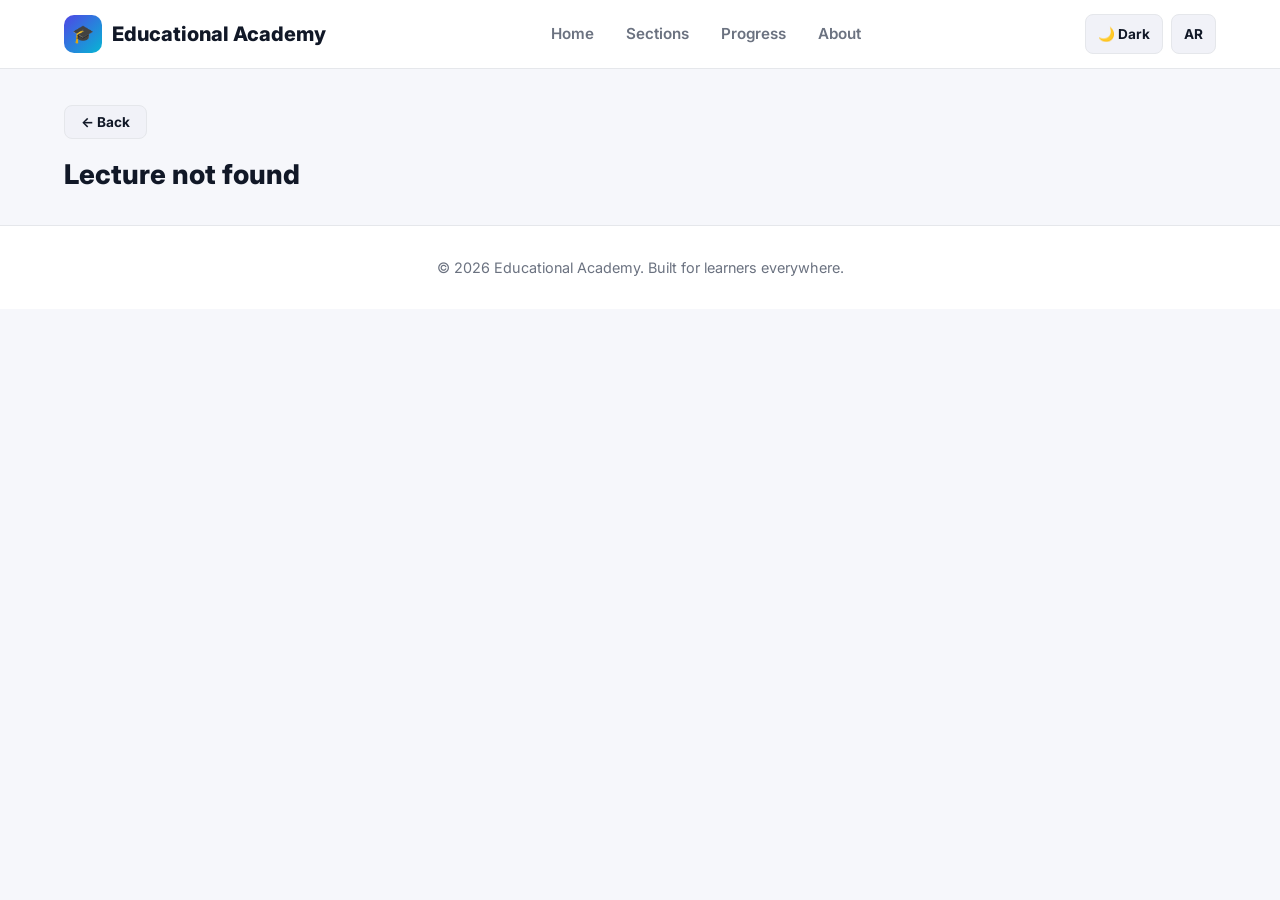
==== lecture.html @ f6b3e9aa "Add files via upload" ====
<!DOCTYPE html>
<html lang="en" dir="ltr">
<head>
<meta charset="UTF-8">
<meta name="viewport" content="width=device-width, initial-scale=1.0">
<title>Lecture — Educational Academy</title>
<link rel="stylesheet" href="style.css">
<script src="app.js"></script>
<script src="data.js"></script>
<script src="quiz.js"></script>
<script src="progress.js"></script>
</head>
<body data-page="lecture">

<header class="site-header">
    <nav class="navbar">
        <a href="index.html" class="brand"><span class="brand-icon">🎓</span> Educational Academy</a>
        <button class="nav-toggle" id="navToggle">☰</button>
        <ul class="nav-links" id="navLinks">
            <li><a href="index.html" data-page="home">Home</a></li>
            <li><a href="sections.html" data-page="sections">Sections</a></li>
            <li><a href="progress.html" data-page="progress">Progress</a></li>
            <li><a href="about.html" data-page="about">About</a></li>
        </ul>
        <div class="nav-actions">
            <button class="icon-btn" id="themeToggle">🌙 Dark</button>
            <button class="icon-btn" id="langToggle">AR</button>
        </div>
    </nav>
</header>

<div class="breadcrumbs" id="breadcrumbArea"></div>

<div class="lecture-header">
    <button class="btn btn-secondary btn-sm" onclick="history.back()">← Back</button>
    <h1 id="lectureTitle" style="margin-top:14px;">Loading…</h1>
    <p id="lectureSubtitle" class="meta" style="color:var(--text-muted);"></p>
</div>

<div class="tabs">
    <button class="tab-btn active" data-tab="tabContent">📘 Content</button>
    <button class="tab-btn" data-tab="tabPoints">⭐ Important Points</button>
    <button class="tab-btn" data-tab="tabVocab">📖 Vocabulary</button>
    <button class="tab-btn" data-tab="tabQuiz">🧠 Quiz</button>
    <button class="tab-btn" data-tab="tabPdf">📄 PDF</button>
    <button class="tab-btn" data-tab="tabTranslate">🌐 Translation</button>
</div>

<div id="tabContent" class="tab-panel active">
    <div class="content-box" id="lectureContent">Loading…</div>
</div>

<div id="tabPoints" class="tab-panel">
    <div id="lecturePoints"></div>
</div>

<div id="tabVocab" class="tab-panel">
    <div class="search-wrap" style="max-width:320px; margin-bottom:16px;">
        <input type="text" id="vocabSearch" class="search-input" placeholder="Search vocabulary…">
    </div>
    <table class="vocab-table">
        <thead><tr><th>English Word</th><th>Arabic Translation</th></tr></thead>
        <tbody id="vocabTableBody"></tbody>
    </table>
</div>

<div id="tabQuiz" class="tab-panel">
    <div class="quiz-box" id="quizContainer"></div>
</div>

<div id="tabPdf" class="tab-panel">
    <div id="lecturePdfBox"></div>
</div>

<div id="tabTranslate" class="tab-panel">
    <div id="lectureTranslateBox"></div>
</div>

<footer class="site-footer">
    <p>&copy; 2026 Educational Academy. Built for learners everywhere.</p>
</footer>

<script src="js/data.js"></script>
<script src="js/progress.js"></script>
<script src="js/quiz.js"></script>
<script src="js/app.js"></script>
</body>
</html>
---- style.css ----
/* ==========================================================================
   Educational Academy — style.css
   Design system: CSS variables, light/dark theme, RTL (Arabic) support
   ========================================================================== */

@import url('https://fonts.googleapis.com/css2?family=Inter:wght@400;500;600;700;800&family=Cairo:wght@400;500;600;700;800&display=swap');

:root {
    /* Brand */
    --primary: #4f46e5;
    --primary-dark: #4338ca;
    --primary-light: #eef2ff;
    --accent: #06b6d4;
    --success: #16a34a;
    --success-light: #dcfce7;
    --danger: #dc2626;
    --danger-light: #fee2e2;
    --warning: #d97706;
    --warning-light: #fef3c7;

    /* Surfaces */
    --bg: #f6f7fb;
    --surface: #ffffff;
    --surface-alt: #f1f2f8;
    --border: #e5e7eb;

    /* Text */
    --text: #111827;
    --text-muted: #6b7280;
    --text-inverse: #ffffff;

    /* Shape */
    --radius-sm: 8px;
    --radius: 14px;
    --radius-lg: 20px;
    --shadow-sm: 0 1px 3px rgba(17, 24, 39, 0.08);
    --shadow: 0 4px 14px rgba(17, 24, 39, 0.08);
    --shadow-lg: 0 12px 30px rgba(17, 24, 39, 0.14);

    --font-en: 'Inter', system-ui, sans-serif;
    --font-ar: 'Cairo', system-ui, sans-serif;
    --gradient: linear-gradient(135deg, #4f46e5 0%, #06b6d4 100%);
}

[data-theme="dark"] {
    --bg: #0f1117;
    --surface: #171a23;
    --surface-alt: #1e2230;
    --border: #2a2f3f;
    --text: #f3f4f6;
    --text-muted: #9ca3af;
    --primary-light: #1e2547;
    --success-light: #0f2b1c;
    --danger-light: #3a1414;
    --warning-light: #3a2a0d;
    --shadow-sm: 0 1px 3px rgba(0, 0, 0, 0.4);
    --shadow: 0 4px 14px rgba(0, 0, 0, 0.4);
    --shadow-lg: 0 12px 30px rgba(0, 0, 0, 0.5);
}

* { box-sizing: border-box; margin: 0; padding: 0; }

html { scroll-behavior: smooth; }

body {
    font-family: var(--font-en);
    background: var(--bg);
    color: var(--text);
    line-height: 1.6;
    transition: background 0.3s ease, color 0.3s ease;
    min-height: 100vh;
}

html[dir="rtl"] body { font-family: var(--font-ar); }

img { max-width: 100%; display: block; }
a { color: inherit; text-decoration: none; }
ul { list-style: none; }
button, input { font-family: inherit; }

.container {
    max-width: 1200px;
    margin: 0 auto;
    padding: 0 24px;
}

/* ---------------------------------------------------------------------- */
/* Header / Navbar */
/* ---------------------------------------------------------------------- */
.site-header {
    position: sticky;
    top: 0;
    z-index: 100;
    background: var(--surface);
    border-bottom: 1px solid var(--border);
    backdrop-filter: blur(8px);
}

.navbar {
    display: flex;
    align-items: center;
    justify-content: space-between;
    padding: 14px 24px;
    max-width: 1200px;
    margin: 0 auto;
    gap: 16px;
}

.brand {
    display: flex;
    align-items: center;
    gap: 10px;
    font-weight: 800;
    font-size: 1.25rem;
}

.brand .brand-icon {
    width: 38px;
    height: 38px;
    border-radius: 10px;
    background: var(--gradient);
    display: flex;
    align-items: center;
    justify-content: center;
    color: #fff;
    font-size: 1.1rem;
}

.nav-links {
    display: flex;
    gap: 4px;
    align-items: center;
    flex-wrap: wrap;
}

.nav-links a {
    padding: 8px 14px;
    border-radius: var(--radius-sm);
    font-weight: 600;
    font-size: 0.95rem;
    color: var(--text-muted);
    transition: 0.2s;
}

.nav-links a:hover,
.nav-links a.active {
    background: var(--primary-light);
    color: var(--primary);
}

.nav-actions {
    display: flex;
    gap: 8px;
    align-items: center;
}

.icon-btn {
    display: flex;
    align-items: center;
    justify-content: center;
    gap: 6px;
    width: auto;
    min-width: 40px;
    height: 40px;
    padding: 0 12px;
    border-radius: var(--radius-sm);
    border: 1px solid var(--border);
    background: var(--surface-alt);
    color: var(--text);
    cursor: pointer;
    font-weight: 700;
    font-size: 0.85rem;
    transition: 0.2s;
}

.icon-btn:hover { background: var(--primary-light); color: var(--primary); border-color: var(--primary); }

.nav-toggle {
    display: none;
    background: none;
    border: none;
    font-size: 1.5rem;
    cursor: pointer;
    color: var(--text);
}

/* ---------------------------------------------------------------------- */
/* Buttons */
/* ---------------------------------------------------------------------- */
.btn {
    display: inline-flex;
    align-items: center;
    justify-content: center;
    gap: 8px;
    padding: 12px 24px;
    border-radius: var(--radius-sm);
    font-weight: 700;
    font-size: 0.95rem;
    cursor: pointer;
    border: none;
    transition: transform 0.15s ease, box-shadow 0.15s ease, background 0.2s;
}
.btn:active { transform: scale(0.97); }

.btn-primary { background: var(--gradient); color: #fff; box-shadow: var(--shadow-sm); }
.btn-primary:hover { box-shadow: var(--shadow); transform: translateY(-1px); }

.btn-outline { background: transparent; color: var(--primary); border: 2px solid var(--primary); }
.btn-outline:hover { background: var(--primary-light); }

.btn-secondary { background: var(--surface-alt); color: var(--text); border: 1px solid var(--border); }
.btn-secondary:hover { background: var(--border); }

.btn-success { background: var(--success); color: #fff; }
.btn-block { width: 100%; }
.btn-sm { padding: 8px 16px; font-size: 0.85rem; }
.btn:disabled { opacity: 0.5; cursor: not-allowed; }

/* ---------------------------------------------------------------------- */
/* Hero */
/* ---------------------------------------------------------------------- */
.hero {
    position: relative;
    overflow: hidden;
    padding: 90px 24px 80px;
    text-align: center;
    background: var(--gradient);
    color: #fff;
}

.hero::before,
.hero::after {
    content: "";
    position: absolute;
    border-radius: 50%;
    background: rgba(255, 255, 255, 0.12);
}
.hero::before { width: 320px; height: 320px; top: -120px; left: -80px; animation: float 8s ease-in-out infinite; }
.hero::after { width: 220px; height: 220px; bottom: -100px; right: -60px; animation: float 10s ease-in-out infinite reverse; }

@keyframes float {
    0%, 100% { transform: translateY(0); }
    50% { transform: translateY(24px); }
}

.hero-content { position: relative; z-index: 1; max-width: 720px; margin: 0 auto; }

.hero h1 {
    font-size: clamp(2rem, 5vw, 3rem);
    font-weight: 800;
    margin-bottom: 16px;
    animation: fadeUp 0.7s ease both;
}

.hero p {
    font-size: 1.1rem;
    opacity: 0.92;
    margin-bottom: 32px;
    animation: fadeUp 0.7s ease 0.1s both;
}

.hero-actions {
    display: flex;
    gap: 14px;
    justify-content: center;
    flex-wrap: wrap;
    animation: fadeUp 0.7s ease 0.2s both;
}

.hero .btn-outline { color: #fff; border-color: rgba(255,255,255,0.7); }
.hero .btn-outline:hover { background: rgba(255,255,255,0.15); }

@keyframes fadeUp {
    from { opacity: 0; transform: translateY(18px); }
    to { opacity: 1; transform: translateY(0); }
}

.hero-stats {
    display: flex;
    gap: 32px;
    justify-content: center;
    margin-top: 48px;
    flex-wrap: wrap;
    position: relative;
    z-index: 1;
}
.hero-stats .stat { text-align: center; }
.hero-stats .stat strong { display: block; font-size: 1.8rem; font-weight: 800; }
.hero-stats .stat span { font-size: 0.85rem; opacity: 0.85; }

/* ---------------------------------------------------------------------- */
/* Sections (page structure) */
/* ---------------------------------------------------------------------- */
.page-section { padding: 64px 24px; }
.page-section.alt { background: var(--surface-alt); }

.section-heading { text-align: center; margin-bottom: 40px; }
.section-heading h2 { font-size: 1.9rem; font-weight: 800; margin-bottom: 8px; }
.section-heading p { color: var(--text-muted); }

/* ---------------------------------------------------------------------- */
/* Cards grid */
/* ---------------------------------------------------------------------- */
.grid {
    display: grid;
    grid-template-columns: repeat(auto-fill, minmax(280px, 1fr));
    gap: 20px;
}

.card {
    background: var(--surface);
    border: 1px solid var(--border);
    border-radius: var(--radius);
    padding: 22px;
    box-shadow: var(--shadow-sm);
    transition: transform 0.2s ease, box-shadow 0.2s ease;
}

.card:hover { transform: translateY(-4px); box-shadow: var(--shadow-lg); }

.section-card { cursor: pointer; }

.section-card .card-top {
    display: flex;
    align-items: center;
    gap: 14px;
    margin-bottom: 14px;
}

.section-num {
    width: 46px;
    height: 46px;
    border-radius: 12px;
    background: var(--gradient);
    color: #fff;
    display: flex;
    align-items: center;
    justify-content: center;
    font-weight: 800;
    font-size: 1.1rem;
    flex-shrink: 0;
}

.card h3 { font-size: 1.05rem; font-weight: 700; margin-bottom: 2px; }
.card .meta { color: var(--text-muted); font-size: 0.85rem; }

.progress-bar-track {
    width: 100%;
    height: 8px;
    background: var(--surface-alt);
    border-radius: 20px;
    overflow: hidden;
    margin: 12px 0;
}
.progress-bar-fill {
    height: 100%;
    background: var(--gradient);
    border-radius: 20px;
    transition: width 0.5s ease;
}

.lecture-card {
    display: flex;
    flex-direction: column;
    gap: 10px;
}

.lecture-card .card-top { display: flex; align-items: center; gap: 10px; }

.lecture-num {
    width: 34px;
    height: 34px;
    border-radius: 9px;
    background: var(--primary-light);
    color: var(--primary);
    display: flex;
    align-items: center;
    justify-content: center;
    font-weight: 800;
    font-size: 0.9rem;
    flex-shrink: 0;
}

.badge {
    display: inline-flex;
    align-items: center;
    gap: 4px;
    padding: 3px 10px;
    border-radius: 20px;
    font-size: 0.75rem;
    font-weight: 700;
}
.badge-done { background: var(--success-light); color: var(--success); }
.badge-pending { background: var(--surface-alt); color: var(--text-muted); }

/* ---------------------------------------------------------------------- */
/* Breadcrumbs / back nav */
/* ---------------------------------------------------------------------- */
.breadcrumbs {
    display: flex;
    align-items: center;
    gap: 6px;
    flex-wrap: wrap;
    font-size: 0.9rem;
    color: var(--text-muted);
    padding: 18px 24px;
    max-width: 1200px;
    margin: 0 auto;
}
.breadcrumbs a { color: var(--primary); font-weight: 600; }
.breadcrumbs span.sep { opacity: 0.5; }

.page-toolbar {
    display: flex;
    justify-content: space-between;
    align-items: center;
    max-width: 1200px;
    margin: 0 auto;
    padding: 0 24px;
    gap: 12px;
    flex-wrap: wrap;
}

/* ---------------------------------------------------------------------- */
/* Search */
/* ---------------------------------------------------------------------- */
.search-wrap { position: relative; max-width: 420px; width: 100%; }
.search-input {
    width: 100%;
    padding: 11px 16px;
    border-radius: 30px;
    border: 1px solid var(--border);
    background: var(--surface);
    color: var(--text);
    font-size: 0.9rem;
}
.search-input:focus { outline: 2px solid var(--primary); }

.search-results {
    position: absolute;
    top: 110%;
    left: 0; right: 0;
    background: var(--surface);
    border: 1px solid var(--border);
    border-radius: var(--radius);
    box-shadow: var(--shadow-lg);
    max-height: 360px;
    overflow-y: auto;
    z-index: 50;
    display: none;
}
.search-results.show { display: block; }
.search-result-item {
    padding: 12px 16px;
    border-bottom: 1px solid var(--border);
    cursor: pointer;
    display: flex;
    justify-content: space-between;
    gap: 10px;
    align-items: center;
}
.search-result-item:last-child { border-bottom: none; }
.search-result-item:hover { background: var(--primary-light); }
.search-result-item small { color: var(--text-muted); }

/* ---------------------------------------------------------------------- */
/* Lecture page */
/* ---------------------------------------------------------------------- */
.lecture-header {
    max-width: 1200px;
    margin: 0 auto;
    padding: 0 24px 20px;
}
.lecture-header h1 { font-size: 1.7rem; font-weight: 800; margin-bottom: 8px; }

.tabs {
    display: flex;
    gap: 6px;
    overflow-x: auto;
    border-bottom: 1px solid var(--border);
    padding: 0 24px;
    max-width: 1200px;
    margin: 0 auto;
}
.tab-btn {
    padding: 12px 18px;
    background: none;
    border: none;
    border-bottom: 3px solid transparent;
    font-weight: 700;
    color: var(--text-muted);
    cursor: pointer;
    white-space: nowrap;
    font-size: 0.95rem;
}
.tab-btn.active { color: var(--primary); border-color: var(--primary); }

.tab-panel { display: none; max-width: 1200px; margin: 0 auto; padding: 32px 24px; }
.tab-panel.active { display: block; animation: fadeUp 0.4s ease both; }

.content-box {
    background: var(--surface);
    border: 1px solid var(--border);
    border-radius: var(--radius);
    padding: 28px;
    box-shadow: var(--shadow-sm);
    font-size: 1.02rem;
}

.points-list { display: flex; flex-direction: column; gap: 12px; margin-top: 6px; }
.points-list li {
    display: flex;
    gap: 12px;
    align-items: flex-start;
    background: var(--surface);
    border: 1px solid var(--border);
    padding: 14px 16px;
    border-radius: var(--radius-sm);
}
.points-list li .dot {
    width: 26px; height: 26px; border-radius: 50%;
    background: var(--primary-light); color: var(--primary);
    display: flex; align-items: center; justify-content: center;
    font-weight: 800; font-size: 0.8rem; flex-shrink: 0;
}

table.vocab-table {
    width: 100%;
    border-collapse: collapse;
    background: var(--surface);
    border-radius: var(--radius);
    overflow: hidden;
    box-shadow: var(--shadow-sm);
}
table.vocab-table th, table.vocab-table td {
    padding: 14px 16px;
    text-align: left;
    border-bottom: 1px solid var(--border);
}
html[dir="rtl"] table.vocab-table th,
html[dir="rtl"] table.vocab-table td { text-align: right; }
table.vocab-table th { background: var(--surface-alt); font-weight: 700; font-size: 0.85rem; text-transform: uppercase; letter-spacing: 0.03em; }
table.vocab-table tr:last-child td { border-bottom: none; }
table.vocab-table tr:hover td { background: var(--primary-light); }

.pdf-box, .translate-box {
    background: var(--surface);
    border: 1px solid var(--border);
    border-radius: var(--radius);
    padding: 24px;
    box-shadow: var(--shadow-sm);
    display: flex;
    align-items: center;
    justify-content: space-between;
    gap: 16px;
    flex-wrap: wrap;
    margin-bottom: 20px;
}
.pdf-box .icon-lg, .translate-box .icon-lg {
    width: 48px; height: 48px; border-radius: 12px;
    background: var(--primary-light); color: var(--primary);
    display: flex; align-items: center; justify-content: center; font-size: 1.4rem; flex-shrink: 0;
}
.pdf-info { display: flex; align-items: center; gap: 14px; }
.pdf-actions { display: flex; gap: 10px; flex-wrap: wrap; }

iframe.pdf-frame {
    width: 100%;
    height: 500px;
    border: 1px solid var(--border);
    border-radius: var(--radius-sm);
    margin-top: 16px;
}

/* ---------------------------------------------------------------------- */
/* Quiz */
/* ---------------------------------------------------------------------- */
.quiz-box {
    background: var(--surface);
    border: 1px solid var(--border);
    border-radius: var(--radius);
    padding: 28px;
    box-shadow: var(--shadow-sm);
}

.quiz-meta {
    display: flex;
    justify-content: space-between;
    align-items: center;
    margin-bottom: 12px;
    font-weight: 700;
    color: var(--text-muted);
    font-size: 0.9rem;
}

.quiz-question { font-size: 1.15rem; font-weight: 700; margin: 14px 0 20px; }

.quiz-options { display: flex; flex-direction: column; gap: 12px; }

.quiz-option {
    display: flex;
    align-items: center;
    gap: 12px;
    padding: 14px 16px;
    border: 2px solid var(--border);
    border-radius: var(--radius-sm);
    cursor: pointer;
    transition: 0.2s;
    background: var(--surface);
}
.quiz-option:hover { border-color: var(--primary); background: var(--primary-light); }
.quiz-option .opt-letter {
    width: 28px; height: 28px; border-radius: 50%;
    background: var(--surface-alt); display: flex; align-items: center; justify-content: center;
    font-weight: 800; font-size: 0.8rem; flex-shrink: 0;
}

.quiz-option.correct { border-color: var(--success); background: var(--success-light); }
.quiz-option.correct .opt-letter { background: var(--success); color: #fff; }
.quiz-option.wrong { border-color: var(--danger); background: var(--danger-light); }
.quiz-option.wrong .opt-letter { background: var(--danger); color: #fff; }
.quiz-option.disabled { cursor: default; pointer-events: none; opacity: 0.85; }

.quiz-feedback {
    margin-top: 18px;
    padding: 14px 16px;
    border-radius: var(--radius-sm);
    font-weight: 700;
    display: none;
}
.quiz-feedback.show { display: block; animation: fadeUp 0.3s ease both; }
.quiz-feedback.correct { background: var(--success-light); color: var(--success); }
.quiz-feedback.wrong { background: var(--danger-light); color: var(--danger); }

.quiz-nav { display: flex; justify-content: space-between; margin-top: 24px; gap: 10px; }

.quiz-progress-track {
    width: 100%; height: 6px; background: var(--surface-alt); border-radius: 20px; overflow: hidden; margin-bottom: 16px;
}
.quiz-progress-fill { height: 100%; background: var(--gradient); transition: width 0.4s ease; }

.quiz-result { text-align: center; padding: 20px 0; }
.quiz-result .score-circle {
    width: 140px; height: 140px; border-radius: 50%;
    background: var(--gradient); color: #fff;
    display: flex; flex-direction: column; align-items: center; justify-content: center;
    margin: 0 auto 20px; box-shadow: var(--shadow-lg);
}
.quiz-result .score-circle strong { font-size: 2rem; font-weight: 800; }
.quiz-result .score-circle span { font-size: 0.85rem; opacity: 0.9; }
.quiz-result h3 { font-size: 1.4rem; margin-bottom: 8px; }
.quiz-result p { color: var(--text-muted); margin-bottom: 20px; }
.quiz-result-stats { display: flex; justify-content: center; gap: 26px; margin-bottom: 24px; flex-wrap: wrap; }
.quiz-result-stats div { text-align: center; }
.quiz-result-stats strong { display: block; font-size: 1.3rem; }
.quiz-result-actions { display: flex; gap: 12px; justify-content: center; flex-wrap: wrap; }

/* ---------------------------------------------------------------------- */
/* Progress page */
/* ---------------------------------------------------------------------- */
.overall-progress-card {
    background: var(--gradient);
    color: #fff;
    border-radius: var(--radius-lg);
    padding: 36px;
    text-align: center;
    margin-bottom: 32px;
    box-shadow: var(--shadow-lg);
}
.overall-progress-card .big-percent { font-size: 3rem; font-weight: 800; }
.overall-progress-card .progress-bar-track { background: rgba(255,255,255,0.25); margin-top: 16px; }
.overall-progress-card .progress-bar-fill { background: #fff; }

.progress-row {
    display: flex;
    align-items: center;
    gap: 16px;
    background: var(--surface);
    border: 1px solid var(--border);
    border-radius: var(--radius-sm);
    padding: 16px 20px;
    margin-bottom: 12px;
}
.progress-row .section-num { width: 38px; height: 38px; font-size: 0.95rem; }
.progress-row .info { flex: 1; }
.progress-row .info h4 { font-size: 0.95rem; margin-bottom: 6px; }
.progress-row .pct { font-weight: 800; color: var(--primary); min-width: 44px; text-align: right; }
html[dir="rtl"] .progress-row .pct { text-align: left; }

/* ---------------------------------------------------------------------- */
/* About / Footer */
/* ---------------------------------------------------------------------- */
.about-grid { display: grid; grid-template-columns: repeat(auto-fit, minmax(220px, 1fr)); gap: 24px; margin-top: 20px; }
.about-grid .card { text-align: center; }
.about-grid .icon-lg { width: 54px; height: 54px; border-radius: 14px; background: var(--primary-light); color: var(--primary); display: flex; align-items: center; justify-content: center; font-size: 1.5rem; margin: 0 auto 14px; }

.site-footer {
    background: var(--surface);
    border-top: 1px solid var(--border);
    padding: 30px 24px;
    text-align: center;
    color: var(--text-muted);
    font-size: 0.9rem;
}

/* ---------------------------------------------------------------------- */
/* Empty / loading states */
/* ---------------------------------------------------------------------- */
.empty-state { text-align: center; padding: 60px 20px; color: var(--text-muted); }
.empty-state .icon-lg { font-size: 2.4rem; margin-bottom: 12px; }

/* ---------------------------------------------------------------------- */
/* Responsive */
/* ---------------------------------------------------------------------- */
@media (max-width: 860px) {
    .nav-links {
        position: absolute;
        top: 100%; left: 0; right: 0;
        flex-direction: column;
        background: var(--surface);
        border-bottom: 1px solid var(--border);
        padding: 10px 16px 16px;
        display: none;
        gap: 4px;
    }
    .nav-links.show { display: flex; }
    .nav-links a { width: 100%; }
    .nav-toggle { display: block; }
    .pdf-box, .translate-box { flex-direction: column; align-items: flex-start; }
}

@media (max-width: 600px) {
    .hero { padding: 60px 18px 56px; }
    .page-section { padding: 44px 16px; }
    .quiz-box, .content-box { padding: 18px; }
    .quiz-result-stats { gap: 16px; }
}
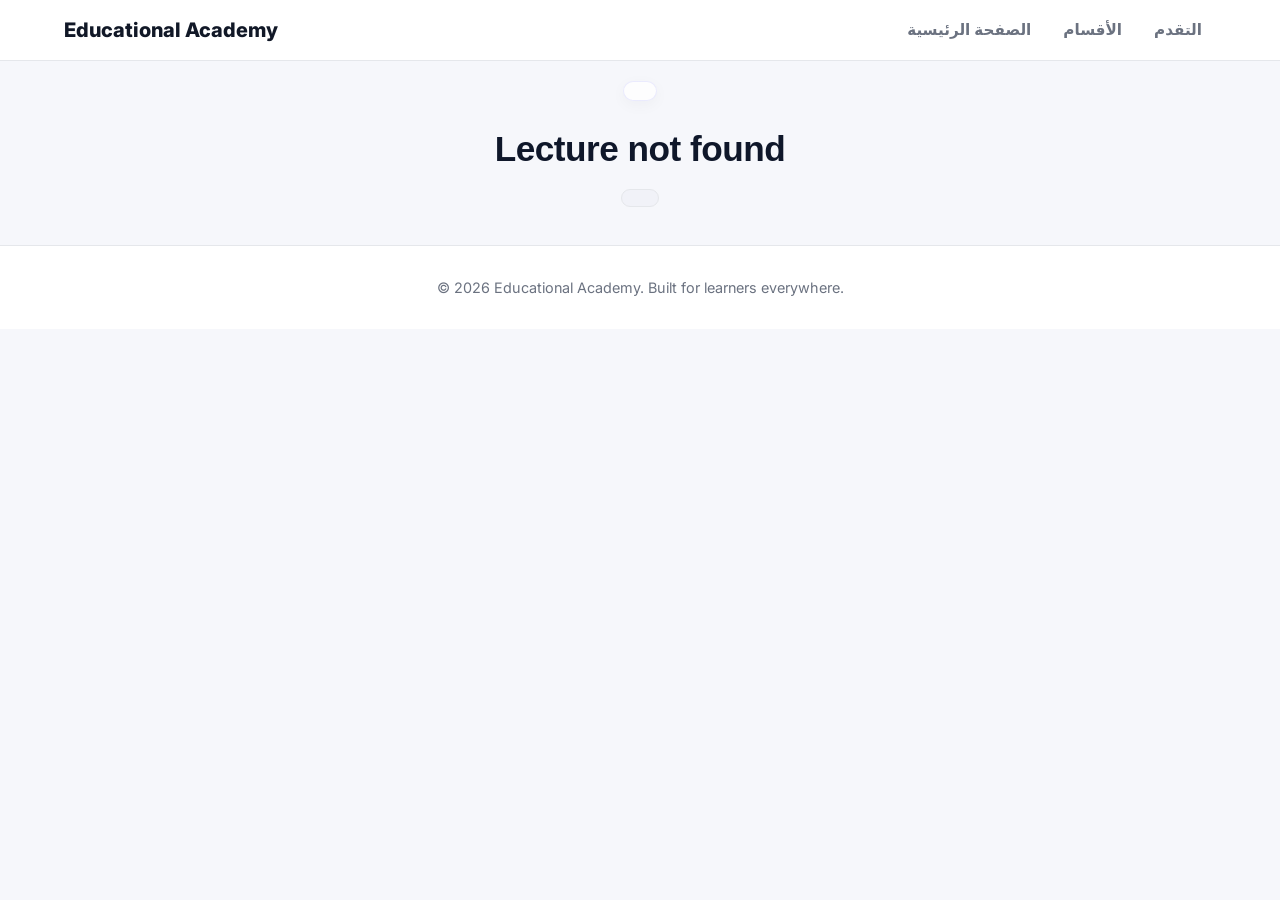
==== commit d5afae46: "Revise navigation and tab structure in lecture.html Updated navigation links to Arabic and modified " ====
--- a/lecture.html
+++ b/lecture.html
@@ -14,39 +14,39 @@
 
 <header class="site-header">
     <nav class="navbar">
-        <a href="index.html" class="brand"><span class="brand-icon">🎓</span> Educational Academy</a>
+        <a href="index.html" class="brand">Educational Academy</a>
         <button class="nav-toggle" id="navToggle">☰</button>
         <ul class="nav-links" id="navLinks">
-            <li><a href="index.html" data-page="home">Home</a></li>
-            <li><a href="sections.html" data-page="sections">Sections</a></li>
-            <li><a href="progress.html" data-page="progress">Progress</a></li>
-            <li><a href="about.html" data-page="about">About</a></li>
+            <li><a href="index.html" data-page="home">الصفحة الرئيسية</a></li>
+            <li><a href="sections.html" data-page="sections">الأقسام</a></li>
+            <li><a href="progress.html" data-page="progress">التقدم</a></li>
+            <!-- <li><a href="about.html" data-page="about">About</a></li> -->
         </ul>
-        <div class="nav-actions">
+        <!-- <div class="nav-actions">
             <button class="icon-btn" id="themeToggle">🌙 Dark</button>
             <button class="icon-btn" id="langToggle">AR</button>
-        </div>
+        </div> -->
     </nav>
 </header>
 
 <div class="breadcrumbs" id="breadcrumbArea"></div>
 
 <div class="lecture-header">
-    <button class="btn btn-secondary btn-sm" onclick="history.back()">← Back</button>
+    <!-- <button class="btn btn-secondary btn-sm" onclick="history.back()">← Back</button> -->
     <h1 id="lectureTitle" style="margin-top:14px;">Loading…</h1>
     <p id="lectureSubtitle" class="meta" style="color:var(--text-muted);"></p>
 </div>
 
 <div class="tabs">
-    <button class="tab-btn active" data-tab="tabContent">📘 Content</button>
-    <button class="tab-btn" data-tab="tabPoints">⭐ Important Points</button>
-    <button class="tab-btn" data-tab="tabVocab">📖 Vocabulary</button>
-    <button class="tab-btn" data-tab="tabQuiz">🧠 Quiz</button>
-    <button class="tab-btn" data-tab="tabPdf">📄 PDF</button>
-    <button class="tab-btn" data-tab="tabTranslate">🌐 Translation</button>
+    <!-- <button class="tab-btn" data-tab="tabContent">📘 Content</button> -->
+    <button class="tab-btn" data-tab="tabPoints"> اهم النقاط</button>
+    <button class="tab-btn" data-tab="tabVocab"> المفردات</button>
+    <button class="tab-btn active" data-tab="tabQuiz"> الاختبار</button>
+    <!-- <button class="tab-btn" data-tab="tabPdf"> PDF</button> -->
+    <button class="tab-btn" data-tab="tabTranslate"> الترجمة</button>
 </div>
 
-<div id="tabContent" class="tab-panel active">
+<div id="tabContent" class="tab-panel">
     <div class="content-box" id="lectureContent">Loading…</div>
 </div>
 
@@ -54,17 +54,20 @@
     <div id="lecturePoints"></div>
 </div>
 
+<!-- تم تصحيح وإضافة فتح وإغلاق div الخاصة بـ tabVocab -->
 <div id="tabVocab" class="tab-panel">
+    <!-- 
     <div class="search-wrap" style="max-width:320px; margin-bottom:16px;">
         <input type="text" id="vocabSearch" class="search-input" placeholder="Search vocabulary…">
-    </div>
+    </div> 
+    -->
     <table class="vocab-table">
         <thead><tr><th>English Word</th><th>Arabic Translation</th></tr></thead>
         <tbody id="vocabTableBody"></tbody>
     </table>
 </div>
 
-<div id="tabQuiz" class="tab-panel">
+<div id="tabQuiz" class="tab-panel active">
     <div class="quiz-box" id="quizContainer"></div>
 </div>
 
@@ -80,9 +83,9 @@
     <p>&copy; 2026 Educational Academy. Built for learners everywhere.</p>
 </footer>
 
-<script src="js/data.js"></script>
-<script src="js/progress.js"></script>
-<script src="js/quiz.js"></script>
-<script src="js/app.js"></script>
+<script src="data.js"></script>
+<script src="progress.js"></script>
+<script src="quiz.js"></script>
+<script src="app.js"></script>
 </body>
 </html>
--- a/style.css
+++ b/style.css
@@ -208,8 +208,8 @@
 .btn-outline { background: transparent; color: var(--primary); border: 2px solid var(--primary); }
 .btn-outline:hover { background: var(--primary-light); }
 
-.btn-secondary { background: var(--surface-alt); color: var(--text); border: 1px solid var(--border); }
-.btn-secondary:hover { background: var(--border); }
+/* .btn-secondary { background: var(--surface-alt); color: var(--text); border: 1px solid var(--border); }
+.btn-secondary:hover { background: var(--border); } */
 
 .btn-success { background: var(--success); color: #fff; }
 .btn-block { width: 100%; }
@@ -288,6 +288,7 @@
 .hero-stats .stat strong { display: block; font-size: 1.8rem; font-weight: 800; }
 .hero-stats .stat span { font-size: 0.85rem; opacity: 0.85; }
 
+
 /* ---------------------------------------------------------------------- */
 /* Sections (page structure) */
 /* ---------------------------------------------------------------------- */
@@ -298,6 +299,253 @@
 .section-heading h2 { font-size: 1.9rem; font-weight: 800; margin-bottom: 8px; }
 .section-heading p { color: var(--text-muted); }
 
+/* =========================================================
+   COMPREHENSIVE QUIZ CARD
+   ========================================================= */
+
+.comprehensive-quiz-card {
+    width: 100%;
+    max-width: 1000px;
+    margin: 45px auto 20px;
+    padding: 35px 40px;
+
+    display: flex;
+    align-items: center;
+    gap: 28px;
+
+    position: relative;
+    overflow: hidden;
+
+    border-radius: 22px;
+
+    background:
+        linear-gradient(
+            135deg,
+            rgba(79, 70, 229, 0.08),
+            rgba(14, 165, 233, 0.10)
+        );
+
+    border: 1px solid rgba(79, 70, 229, 0.15);
+
+    box-shadow:
+        0 10px 30px rgba(15, 23, 42, 0.08);
+
+    transition:
+        transform 0.3s ease,
+        box-shadow 0.3s ease;
+}
+
+/* Decorative background */
+.comprehensive-quiz-card::before {
+    content: "";
+    position: absolute;
+
+    width: 180px;
+    height: 180px;
+
+    right: -70px;
+    top: -70px;
+
+    border-radius: 50%;
+
+    background: rgba(79, 70, 229, 0.10);
+
+    pointer-events: none;
+}
+
+.comprehensive-quiz-card::after {
+    content: "";
+    position: absolute;
+
+    width: 120px;
+    height: 120px;
+
+    left: -50px;
+    bottom: -50px;
+
+    border-radius: 50%;
+
+    background: rgba(14, 165, 233, 0.10);
+
+    pointer-events: none;
+}
+
+.comprehensive-quiz-card:hover {
+    transform: translateY(-5px);
+
+    box-shadow:
+        0 18px 40px rgba(15, 23, 42, 0.12);
+}
+
+
+/* Icon */
+.comprehensive-quiz-icon {
+    min-width: 80px;
+    width: 80px;
+    height: 80px;
+
+    display: flex;
+    align-items: center;
+    justify-content: center;
+
+    border-radius: 20px;
+
+    font-size: 38px;
+
+    background: linear-gradient(
+        135deg,
+        #4f46e5,
+        #06b6d4
+    );
+
+    box-shadow:
+        0 10px 25px rgba(79, 70, 229, 0.25);
+}
+
+
+/* Content */
+.comprehensive-quiz-content {
+    position: relative;
+    z-index: 2;
+
+    flex: 1;
+}
+
+.comprehensive-quiz-badge {
+    display: inline-block;
+
+    margin-bottom: 8px;
+
+    padding: 5px 12px;
+
+    border-radius: 20px;
+
+    font-size: 0.75rem;
+    font-weight: 700;
+
+    color: #4f46e5;
+
+    background: rgba(79, 70, 229, 0.10);
+}
+
+.comprehensive-quiz-content h2 {
+    margin: 0 0 8px;
+
+    font-size: 1.6rem;
+    font-weight: 800;
+
+    color: var(--text);
+}
+
+.comprehensive-quiz-content p {
+    margin: 0 0 20px;
+
+    color: var(--text-muted);
+
+    font-size: 0.95rem;
+}
+
+
+/* Button */
+.comprehensive-quiz-btn {
+    border: none;
+    outline: none;
+
+    display: inline-flex;
+    align-items: center;
+    justify-content: center;
+
+    gap: 12px;
+
+    padding: 13px 24px;
+
+    border-radius: 12px;
+
+    cursor: pointer;
+
+    font-family: inherit;
+    font-size: 0.95rem;
+    font-weight: 700;
+
+    color: #fff;
+
+    background: linear-gradient(
+        135deg,
+        #4f46e5,
+        #06b6d4
+    );
+
+    box-shadow:
+        0 8px 20px rgba(79, 70, 229, 0.25);
+
+    transition:
+        transform 0.25s ease,
+        box-shadow 0.25s ease,
+        gap 0.25s ease;
+}
+
+.comprehensive-quiz-btn:hover {
+    transform: translateY(-2px);
+
+    gap: 17px;
+
+    box-shadow:
+        0 12px 28px rgba(79, 70, 229, 0.35);
+}
+
+.comprehensive-quiz-btn:active {
+    transform: scale(0.97);
+}
+
+.quiz-arrow {
+    font-size: 1.2rem;
+
+    transition:
+        transform 0.25s ease;
+}
+
+.comprehensive-quiz-btn:hover .quiz-arrow {
+    transform: translateX(4px);
+}
+
+
+/* =========================================================
+   RESPONSIVE
+   ========================================================= */
+
+@media (max-width: 700px) {
+
+    .comprehensive-quiz-card {
+        flex-direction: column;
+
+        text-align: center;
+
+        padding: 30px 22px;
+
+        margin-top: 35px;
+    }
+
+    .comprehensive-quiz-icon {
+        width: 70px;
+        height: 70px;
+
+        min-width: 70px;
+
+        font-size: 32px;
+    }
+
+    .comprehensive-quiz-content h2 {
+        font-size: 1.35rem;
+    }
+
+    .comprehensive-quiz-content p {
+        font-size: 0.9rem;
+    }
+
+    .comprehensive-quiz-btn {
+        width: 100%;
+    }
+}
 /* ---------------------------------------------------------------------- */
 /* Cards grid */
 /* ---------------------------------------------------------------------- */
@@ -396,85 +644,199 @@
 /* ---------------------------------------------------------------------- */
 /* Breadcrumbs / back nav */
 /* ---------------------------------------------------------------------- */
+/* =========================
+   MODERN BREADCRUMBS
+   ========================= */
+
 .breadcrumbs {
-    display: flex;
-    align-items: center;
-    gap: 6px;
-    flex-wrap: wrap;
-    font-size: 0.9rem;
+    width: fit-content;
+    max-width: 90%;
+
+    display: flex;
+    align-items: center;
+    justify-content: center;
+
+    gap: 10px;
+
+    margin: 20px auto 16px;
+    padding: 9px 16px;
+
+    border-radius: 14px;
+
+    background: rgba(255, 255, 255, 0.75);
+
+    border: 1px solid rgba(99, 102, 241, 0.12);
+
+    box-shadow:
+        0 4px 15px rgba(15, 23, 42, 0.04);
+
+    backdrop-filter: blur(10px);
+
+    font-size: 0.88rem;
+
     color: var(--text-muted);
-    padding: 18px 24px;
-    max-width: 1200px;
-    margin: 0 auto;
-}
-.breadcrumbs a { color: var(--primary); font-weight: 600; }
-.breadcrumbs span.sep { opacity: 0.5; }
-
-.page-toolbar {
-    display: flex;
-    justify-content: space-between;
-    align-items: center;
-    max-width: 1200px;
-    margin: 0 auto;
-    padding: 0 24px;
-    gap: 12px;
-    flex-wrap: wrap;
-}
+
+    transition: all 0.25s ease;
+}
+
+.breadcrumbs:hover {
+    transform: translateY(-2px);
+
+    box-shadow:
+        0 7px 20px rgba(15, 23, 42, 0.07);
+}
+
+.breadcrumbs a {
+    display: inline-flex;
+    align-items: center;
+
+    gap: 5px;
+
+    color: var(--primary);
+
+    text-decoration: none;
+
+    font-weight: 600;
+
+    transition: all 0.2s ease;
+}
+
+.breadcrumbs a:hover {
+    color: #4f46e5;
+
+    transform: translateY(-1px);
+}
+
+.breadcrumbs .sep {
+    color: #a1a1aa;
+
+    font-size: 0.85rem;
+}
+
+.breadcrumbs span:last-child {
+    font-weight: 500;
+}
+
+
+/* Dark Mode
+
+[data-theme="dark"] .breadcrumbs {
+    background: rgba(30, 41, 59, 0.75);
+
+    border-color: rgba(255, 255, 255, 0.08);
+} */
 
 /* ---------------------------------------------------------------------- */
 /* Search */
 /* ---------------------------------------------------------------------- */
-.search-wrap { position: relative; max-width: 420px; width: 100%; }
+.search-container {
+    position: relative;
+    width: 100%;
+    max-width: 400px;
+    margin: 20px auto;
+}
+
 .search-input {
     width: 100%;
-    padding: 11px 16px;
-    border-radius: 30px;
-    border: 1px solid var(--border);
-    background: var(--surface);
-    color: var(--text);
-    font-size: 0.9rem;
-}
-.search-input:focus { outline: 2px solid var(--primary); }
-
-.search-results {
+    padding: 12px 20px;
+    font-family: 'Cairo', sans-serif;
+    font-size: 16px;
+    border: 2px solid #e0e0e0;
+    border-radius: 8px;
+    outline: none;
+    transition: border-color 0.3s;
+}
+
+.search-input:focus {
+    border-color: #4f46e5; /* لون مميز يتناسب مع التصميم */
+}
+
+.search-results-dropdown {
     position: absolute;
-    top: 110%;
-    left: 0; right: 0;
-    background: var(--surface);
-    border: 1px solid var(--border);
-    border-radius: var(--radius);
-    box-shadow: var(--shadow-lg);
-    max-height: 360px;
+    top: 100%;
+    left: 0;
+    right: 0;
+    background: #ffffff;
+    border: 1px solid #e0e0e0;
+    border-radius: 8px;
+    margin-top: 5px;
+    max-height: 300px;
     overflow-y: auto;
-    z-index: 50;
+    box-shadow: 0 4px 6px rgba(0,0,0,0.1);
     display: none;
-}
-.search-results.show { display: block; }
+    z-index: 1000;
+    text-align: right;
+}
+
 .search-result-item {
-    padding: 12px 16px;
-    border-bottom: 1px solid var(--border);
+    padding: 10px 15px;
+    border-bottom: 1px solid #f0f0f0;
     cursor: pointer;
-    display: flex;
-    justify-content: space-between;
-    gap: 10px;
-    align-items: center;
-}
-.search-result-item:last-child { border-bottom: none; }
-.search-result-item:hover { background: var(--primary-light); }
-.search-result-item small { color: var(--text-muted); }
-
+    transition: background 0.2s;
+}
+
+.search-result-item:hover {
+    background: #f8fafc;
+}
+
+.search-result-item strong {
+    color: #1e293b;
+    font-size: 14px;
+}
+
+.search-result-item p {
+    margin: 5px 0 0;
+    color: #64748b;
+    font-size: 12px;
+}
+
+.no-result {
+    padding: 12px;
+    text-align: center;
+    color: #64748b;
+    font-size: 14px;
+}
 /* ---------------------------------------------------------------------- */
 /* Lecture page */
 /* ---------------------------------------------------------------------- */
+/* --- الترويسة العلوية المحدثة --- */
 .lecture-header {
     max-width: 1200px;
-    margin: 0 auto;
-    padding: 0 24px 20px;
-}
-.lecture-header h1 { font-size: 1.7rem; font-weight: 800; margin-bottom: 8px; }
-
+    margin: 20px auto 30px auto;
+    padding: 0 24px;
+    text-align: center;
+    font-family: 'Cairo', sans-serif;
+}
+
+.lecture-header h1 {
+    font-size: 2.2rem;
+    font-weight: 900;
+    color: var(--text-main, #0f172a);
+    margin-bottom: 12px;
+    letter-spacing: -0.5px;
+}
+
+/* تنسيق شارة معلومات المحاضرة (اسم المحاضر والرقم) داخل الترويسة */
+.lecture-header .lecture-meta, 
+.lecture-header p {
+    display: inline-flex;
+    align-items: center;
+    justify-content: center;
+    gap: 10px;
+    background: var(--surface-alt, #f8fafc);
+    border: 1px solid var(--border);
+    padding: 8px 18px;
+    border-radius: 30px;
+    color: var(--text-muted, #64748b);
+    font-size: 0.95rem;
+    font-weight: 600;
+    margin: 0;
+}
+
+/* --- تبويبات المنصة (تم الحفاظ عليها بالكامل لتجنب أي أخطاء) --- */
 .tabs {
     display: flex;
+    justify-content: center;
     gap: 6px;
     overflow-x: auto;
     border-bottom: 1px solid var(--border);
@@ -482,6 +844,7 @@
     max-width: 1200px;
     margin: 0 auto;
 }
+
 .tab-btn {
     padding: 12px 18px;
     background: none;
@@ -492,6 +855,7 @@
     cursor: pointer;
     white-space: nowrap;
     font-size: 0.95rem;
+    font-family: 'Cairo', sans-serif;
 }
 .tab-btn.active { color: var(--primary); border-color: var(--primary); }
 
@@ -506,63 +870,132 @@
     box-shadow: var(--shadow-sm);
     font-size: 1.02rem;
 }
-
-.points-list { display: flex; flex-direction: column; gap: 12px; margin-top: 6px; }
+/* حاوية أهم النقاط العامة */
+.points-list { 
+    display: flex; 
+    flex-direction: column; 
+    gap: 16px; 
+    margin-top: 10px; 
+}
+
+/* تصميم كل نقطة (بطاقة منفصلة) */
 .points-list li {
     display: flex;
-    gap: 12px;
+    gap: 16px;
     align-items: flex-start;
     background: var(--surface);
     border: 1px solid var(--border);
-    padding: 14px 16px;
-    border-radius: var(--radius-sm);
-}
+    padding: 18px 22px;
+    border-radius: 14px;
+    box-shadow: 0 4px 12px rgba(0, 0, 0, 0.02);
+    transition: all 0.25s cubic-bezier(0.4, 0, 0.2, 1);
+    position: relative;
+    overflow: hidden;
+}
+
+/* تأثير التمرير (Hover) لجعل البطاقة تطفو قليلاً مع تلوين الإطار */
+.points-list li:hover {
+    border-color: var(--primary);
+    background: var(--surface-alt, #f8fafc);
+    transform: translateY(-2px);
+    box-shadow: 0 8px 20px rgba(0, 0, 0, 0.05);
+}
+
+/* تصميم الدائرة التي تحتوي على رقم النقطة */
 .points-list li .dot {
-    width: 26px; height: 26px; border-radius: 50%;
-    background: var(--primary-light); color: var(--primary);
-    display: flex; align-items: center; justify-content: center;
-    font-weight: 800; font-size: 0.8rem; flex-shrink: 0;
-}
-
-table.vocab-table {
+    width: 32px; 
+    height: 32px; 
+    border-radius: 50%;
+    background: var(--primary-light); 
+    color: var(--primary);
+    display: flex; 
+    align-items: center; 
+    justify-content: center;
+    font-weight: 800; 
+    font-size: 0.9rem; 
+    flex-shrink: 0;
+    transition: all 0.25s ease;
+}
+
+/* تأثير تفاعلي على الدائرة عند مرور الماوس على البطاقة */
+.points-list li:hover .dot {
+    background: var(--primary);
+    color: #ffffff;
+    transform: scale(1.05);
+}
+
+/* تنسيق النص داخل النقطة */
+.points-list li span, 
+.points-list li p {
+    color: var(--text-main);
+    font-size: 1.05rem;
+    font-weight: 600;
+    line-height: 1.6;
+    margin: 0;
+}
+
+/* حاوية الجدول العامة وتنسيقها بشكل بطاقة نظيفة */
+.vocab-table {
     width: 100%;
-    border-collapse: collapse;
-    background: var(--surface);
-    border-radius: var(--radius);
-    overflow: hidden;
-    box-shadow: var(--shadow-sm);
-}
-table.vocab-table th, table.vocab-table td {
-    padding: 14px 16px;
-    text-align: left;
-    border-bottom: 1px solid var(--border);
-}
-html[dir="rtl"] table.vocab-table th,
-html[dir="rtl"] table.vocab-table td { text-align: right; }
-table.vocab-table th { background: var(--surface-alt); font-weight: 700; font-size: 0.85rem; text-transform: uppercase; letter-spacing: 0.03em; }
-table.vocab-table tr:last-child td { border-bottom: none; }
-table.vocab-table tr:hover td { background: var(--primary-light); }
-
-.pdf-box, .translate-box {
+    border-collapse: separate;
+    border-spacing: 0;
     background: var(--surface);
     border: 1px solid var(--border);
     border-radius: var(--radius);
-    padding: 24px;
-    box-shadow: var(--shadow-sm);
-    display: flex;
-    align-items: center;
-    justify-content: space-between;
-    gap: 16px;
-    flex-wrap: wrap;
-    margin-bottom: 20px;
-}
-.pdf-box .icon-lg, .translate-box .icon-lg {
-    width: 48px; height: 48px; border-radius: 12px;
-    background: var(--primary-light); color: var(--primary);
-    display: flex; align-items: center; justify-content: center; font-size: 1.4rem; flex-shrink: 0;
-}
-.pdf-info { display: flex; align-items: center; gap: 14px; }
-.pdf-actions { display: flex; gap: 10px; flex-wrap: wrap; }
+    overflow: hidden;
+    box-shadow: 0 10px 25px -5px rgba(0, 0, 0, 0.03), 0 8px 10px -6px rgba(0, 0, 0, 0.02);
+    font-family: 'Cairo', sans-serif;
+    margin-top: 10px;
+}
+
+/* تنسيق رأس الجدول */
+.vocab-table th {
+    background: var(--surface-alt, #f8fafc);
+    color: var(--text-muted);
+    font-size: 0.9rem;
+    font-weight: 800;
+    text-transform: uppercase;
+    letter-spacing: 0.5px;
+    padding: 16px 24px;
+    border-bottom: 2px solid var(--border);
+    text-align: right; /* لتنسيق النصوص العربية والإنجليزية بشكل مريح */
+}
+
+/* عكس اتجاه النصوص في الأعمدة حسب اللغة إذا لزم الأمر */
+.vocab-table th:first-child, 
+.vocab-table td:first-child {
+    text-align: right; /* الترجمة العربية */
+}
+
+.vocab-table th:last-child, 
+.vocab-table td:last-child {
+    text-align: left; /* الكلمة الإنجليزية */
+}
+
+/* تنسيق خلايا الجدول */
+.vocab-table td {
+    padding: 16px 24px;
+    color: var(--text-main, #0f172a);
+    font-size: 1.02rem;
+    font-weight: 600;
+    border-bottom: 1px solid var(--border);
+    transition: background-color 0.2s ease;
+}
+
+/* إزالة الخط السفلي عن آخر صف */
+.vocab-table tr:last-child td {
+    border-bottom: none;
+}
+
+/* تأثير التمرير (Hover) على الصفوف لجعلها تفاعلية وجذابة */
+.vocab-table tbody tr {
+    transition: all 0.2s ease;
+}
+
+.vocab-table tbody tr:hover td {
+    background-color: var(--primary-light, #eff6ff);
+    color: var(--primary, #2563eb);
+}
 
 iframe.pdf-frame {
     width: 100%;
@@ -575,117 +1008,178 @@
 /* ---------------------------------------------------------------------- */
 /* Quiz */
 /* ---------------------------------------------------------------------- */
+/* حاوية الاختبار بتصميم عصري وجذاب */
 .quiz-box {
     background: var(--surface);
     border: 1px solid var(--border);
     border-radius: var(--radius);
-    padding: 28px;
-    box-shadow: var(--shadow-sm);
+    padding: 32px;
+    box-shadow: 0 20px 25px -5px rgba(0, 0, 0, 0.05), 0 10px 10px -5px rgba(0, 0, 0, 0.02);
+    position: relative;
+    overflow: hidden;
+    transition: all 0.3s ease;
 }
 
 .quiz-meta {
     display: flex;
     justify-content: space-between;
     align-items: center;
-    margin-bottom: 12px;
+    margin-bottom: 16px;
     font-weight: 700;
     color: var(--text-muted);
     font-size: 0.9rem;
-}
-
-.quiz-question { font-size: 1.15rem; font-weight: 700; margin: 14px 0 20px; }
-
-.quiz-options { display: flex; flex-direction: column; gap: 12px; }
-
+    text-transform: uppercase;
+    letter-spacing: 0.5px;
+}
+
+.quiz-question { 
+    font-size: 1.25rem; 
+    font-weight: 800; 
+    margin: 14px 0 24px; 
+    color: var(--text-main, #0f172a);
+    line-height: 1.6;
+}
+
+.quiz-options { 
+    display: flex; 
+    flex-direction: column; 
+    gap: 14px; 
+}
+
+/* تصميم خيارات الإجابة بجاذبية عالية */
 .quiz-option {
     display: flex;
     align-items: center;
-    gap: 12px;
-    padding: 14px 16px;
+    gap: 16px;
+    padding: 16px 20px;
     border: 2px solid var(--border);
-    border-radius: var(--radius-sm);
+    border-radius: 14px;
     cursor: pointer;
-    transition: 0.2s;
+    transition: all 0.25s cubic-bezier(0.4, 0, 0.2, 1);
     background: var(--surface);
-}
-.quiz-option:hover { border-color: var(--primary); background: var(--primary-light); }
+    position: relative;
+}
+
+.quiz-option:hover { 
+    border-color: var(--primary); 
+    background: var(--primary-light); 
+    transform: translateY(-2px);
+    box-shadow: 0 6px 15px rgba(0, 0, 0, 0.04);
+}
+
 .quiz-option .opt-letter {
-    width: 28px; height: 28px; border-radius: 50%;
-    background: var(--surface-alt); display: flex; align-items: center; justify-content: center;
-    font-weight: 800; font-size: 0.8rem; flex-shrink: 0;
-}
-
-.quiz-option.correct { border-color: var(--success); background: var(--success-light); }
-.quiz-option.correct .opt-letter { background: var(--success); color: #fff; }
-.quiz-option.wrong { border-color: var(--danger); background: var(--danger-light); }
-.quiz-option.wrong .opt-letter { background: var(--danger); color: #fff; }
-.quiz-option.disabled { cursor: default; pointer-events: none; opacity: 0.85; }
+    width: 32px; 
+    height: 32px; 
+    border-radius: 50%;
+    background: var(--surface-alt); 
+    display: flex; 
+    align-items: center; 
+    justify-content: center;
+    font-weight: 800; 
+    font-size: 0.85rem; 
+    flex-shrink: 0;
+    transition: all 0.2s ease;
+}
+
+/* الحالات التفاعلية للإجابة الصحيحة والخاطئة */
+.quiz-option.correct { 
+    border-color: var(--success); 
+    background: var(--success-light); 
+    animation: pulseCorrect 0.4s ease;
+}
+.quiz-option.correct .opt-letter { 
+    background: var(--success); 
+    color: #fff; 
+    transform: scale(1.05);
+}
+
+.quiz-option.wrong { 
+    border-color: var(--danger); 
+    background: var(--danger-light); 
+    animation: shakeWrong 0.4s ease;
+}
+.quiz-option.wrong .opt-letter { 
+    background: var(--danger); 
+    color: #fff; 
+}
+
+.quiz-option.disabled { 
+    cursor: default; 
+    pointer-events: none; 
+    opacity: 0.85; 
+}
+
+/* حركات تفاعلية للإجابات */
+@keyframes pulseCorrect {
+    0% { transform: scale(1); }
+    50% { transform: scale(1.01); }
+    100% { transform: scale(1); }
+}
+
+@keyframes shakeWrong {
+    0%, 100% { transform: translateX(0); }
+    25% { transform: translateX(-4px); }
+    75% { transform: translateX(4px); }
+}
 
 .quiz-feedback {
-    margin-top: 18px;
-    padding: 14px 16px;
-    border-radius: var(--radius-sm);
+    margin-top: 20px;
+    padding: 16px 20px;
+    border-radius: 12px;
     font-weight: 700;
     display: none;
-}
-.quiz-feedback.show { display: block; animation: fadeUp 0.3s ease both; }
-.quiz-feedback.correct { background: var(--success-light); color: var(--success); }
-.quiz-feedback.wrong { background: var(--danger-light); color: var(--danger); }
-
-.quiz-nav { display: flex; justify-content: space-between; margin-top: 24px; gap: 10px; }
+    box-shadow: 0 4px 12px rgba(0,0,0,0.03);
+}
+.quiz-feedback.show { display: block; animation: fadeUp 0.4s cubic-bezier(0.16, 1, 0.3, 1) both; }
+.quiz-feedback.correct { background: var(--success-light); color: var(--success); border: 1px solid var(--success); }
+.quiz-feedback.wrong { background: var(--danger-light); color: var(--danger); border: 1px solid var(--danger); }
+
+.quiz-nav { 
+    display: flex; 
+    justify-content: space-between; 
+    margin-top: 28px; 
+    gap: 12px; 
+}
 
 .quiz-progress-track {
-    width: 100%; height: 6px; background: var(--surface-alt); border-radius: 20px; overflow: hidden; margin-bottom: 16px;
-}
-.quiz-progress-fill { height: 100%; background: var(--gradient); transition: width 0.4s ease; }
-
-.quiz-result { text-align: center; padding: 20px 0; }
+    width: 100%; 
+    height: 8px; 
+    background: var(--surface-alt); 
+    border-radius: 20px; 
+    overflow: hidden; 
+    margin-bottom: 20px;
+}
+.quiz-progress-fill { 
+    height: 100%; 
+    background: var(--gradient); 
+    transition: width 0.5s cubic-bezier(0.4, 0, 0.2, 1); 
+    border-radius: 20px;
+}
+
+/* شاشة النتائج النهائية بتصميم مبهر */
+.quiz-result { text-align: center; padding: 30px 0; }
 .quiz-result .score-circle {
-    width: 140px; height: 140px; border-radius: 50%;
+    width: 150px; height: 150px; border-radius: 50%;
     background: var(--gradient); color: #fff;
     display: flex; flex-direction: column; align-items: center; justify-content: center;
-    margin: 0 auto 20px; box-shadow: var(--shadow-lg);
-}
-.quiz-result .score-circle strong { font-size: 2rem; font-weight: 800; }
-.quiz-result .score-circle span { font-size: 0.85rem; opacity: 0.9; }
-.quiz-result h3 { font-size: 1.4rem; margin-bottom: 8px; }
-.quiz-result p { color: var(--text-muted); margin-bottom: 20px; }
-.quiz-result-stats { display: flex; justify-content: center; gap: 26px; margin-bottom: 24px; flex-wrap: wrap; }
-.quiz-result-stats div { text-align: center; }
-.quiz-result-stats strong { display: block; font-size: 1.3rem; }
-.quiz-result-actions { display: flex; gap: 12px; justify-content: center; flex-wrap: wrap; }
-
-/* ---------------------------------------------------------------------- */
-/* Progress page */
-/* ---------------------------------------------------------------------- */
-.overall-progress-card {
-    background: var(--gradient);
-    color: #fff;
-    border-radius: var(--radius-lg);
-    padding: 36px;
-    text-align: center;
-    margin-bottom: 32px;
-    box-shadow: var(--shadow-lg);
-}
-.overall-progress-card .big-percent { font-size: 3rem; font-weight: 800; }
-.overall-progress-card .progress-bar-track { background: rgba(255,255,255,0.25); margin-top: 16px; }
-.overall-progress-card .progress-bar-fill { background: #fff; }
-
-.progress-row {
-    display: flex;
-    align-items: center;
-    gap: 16px;
-    background: var(--surface);
-    border: 1px solid var(--border);
-    border-radius: var(--radius-sm);
-    padding: 16px 20px;
-    margin-bottom: 12px;
-}
-.progress-row .section-num { width: 38px; height: 38px; font-size: 0.95rem; }
-.progress-row .info { flex: 1; }
-.progress-row .info h4 { font-size: 0.95rem; margin-bottom: 6px; }
-.progress-row .pct { font-weight: 800; color: var(--primary); min-width: 44px; text-align: right; }
-html[dir="rtl"] .progress-row .pct { text-align: left; }
+    margin: 0 auto 24px; 
+    box-shadow: 0 15px 30px rgba(79, 70, 229, 0.3);
+    animation: popIn 0.5s cubic-bezier(0.175, 0.885, 0.32, 1.275);
+}
+
+@keyframes popIn {
+    from { opacity: 0; transform: scale(0.8); }
+    to { opacity: 1; transform: scale(1); }
+}
+
+.quiz-result .score-circle strong { font-size: 2.2rem; font-weight: 800; }
+.quiz-result .score-circle span { font-size: 0.9rem; opacity: 0.95; }
+.quiz-result h3 { font-size: 1.6rem; margin-bottom: 8px; font-weight: 800; }
+.quiz-result p { color: var(--text-muted); margin-bottom: 24px; font-size: 1.05rem; }
+.quiz-result-stats { display: flex; justify-content: center; gap: 32px; margin-bottom: 28px; flex-wrap: wrap; }
+.quiz-result-stats div { text-align: center; background: var(--surface-alt); padding: 12px 20px; border-radius: 12px; border: 1px solid var(--border); }
+.quiz-result-stats strong { display: block; font-size: 1.4rem; color: var(--text-main); }
+.quiz-result-actions { display: flex; gap: 14px; justify-content: center; flex-wrap: wrap; }
 
 /* ---------------------------------------------------------------------- */
 /* About / Footer */
@@ -708,6 +1202,109 @@
 /* ---------------------------------------------------------------------- */
 .empty-state { text-align: center; padding: 60px 20px; color: var(--text-muted); }
 .empty-state .icon-lg { font-size: 2.4rem; margin-bottom: 12px; }
+
+/* تنسيق بطاقة الترجمة والـ PDF لتصبح أنيقة ومتكاملة */
+.pdf-box, .translate-box {
+    background: var(--surface);
+    border: 1px solid var(--border);
+    border-radius: 16px;
+    padding: 28px;
+    box-shadow: 0 10px 25px -5px rgba(0, 0, 0, 0.03), 0 8px 10px -6px rgba(0, 0, 0, 0.02);
+    display: flex;
+    align-items: center;
+    justify-content: space-between;
+    gap: 20px;
+    flex-wrap: wrap;
+    margin-bottom: 24px;
+    transition: all 0.3s ease;
+    position: relative;
+    overflow: hidden;
+}
+
+/* تأثير خفيف عند تمرير الماوس على البطاقة */
+.pdf-box:hover, .translate-box:hover {
+    border-color: var(--primary);
+    transform: translateY(-2px);
+    box-shadow: 0 12px 30px rgba(0, 0, 0, 0.05);
+}
+
+/* أيقونة البطاقة */
+.pdf-box .icon-lg, .translate-box .icon-lg {
+    width: 56px; 
+    height: 56px; 
+    border-radius: 14px;
+    background: linear-gradient(135deg, rgba(79, 70, 229, 0.1) 0%, rgba(6, 182, 212, 0.1) 100%); 
+    color: var(--primary);
+    display: flex; 
+    align-items: center; 
+    justify-content: center; 
+    font-size: 1.6rem; 
+    flex-shrink: 0;
+    transition: transform 0.3s ease;
+}
+
+.pdf-box:hover .icon-lg, .translate-box:hover .icon-lg {
+    transform: scale(1.05);
+}
+
+/* معلومات البطاقة (النصوص) */
+.pdf-info, .translate-info { 
+    display: flex; 
+    align-items: center; 
+    gap: 16px; 
+}
+
+/* تنسيق العناوين والنصوص الداخلية */
+.translate-box h3, .pdf-box h3 {
+    font-size: 1.15rem;
+    font-weight: 800;
+    color: var(--text-main, #0f172a);
+    margin-bottom: 4px;
+}
+
+.translate-box p, .pdf-box p {
+    font-size: 0.95rem;
+    color: var(--text-muted, #64748b);
+    margin: 0;
+}
+
+.pdf-actions, .translate-actions { 
+    display: flex; 
+    gap: 12px; 
+    flex-wrap: wrap; 
+}
+
+/* تنسيق أزرار الروابط داخل البطاقة (مثل زر فتح جوجل دوكس) */
+.pdf-actions a, .translate-actions a, .btn-primary {
+    background: linear-gradient(135deg, #4f46e5 0%, #06b6d4 100%);
+    color: #ffffff;
+    padding: 12px 24px;
+    border-radius: 10px;
+    font-weight: 700;
+    font-family: 'Cairo', sans-serif;
+    text-decoration: none;
+    box-shadow: 0 4px 12px rgba(79, 70, 229, 0.25);
+    transition: all 0.2s ease;
+    display: inline-flex;
+    align-items: center;
+    gap: 8px;
+}
+
+.pdf-actions a:hover, .translate-actions a:hover, .btn-primary:hover {
+    opacity: 0.95;
+    transform: translateY(-1px);
+    box-shadow: 0 6px 16px rgba(79, 70, 229, 0.35);
+}
+
+/* إطار الـ PDF إذا وُجد */
+iframe.pdf-frame {
+    width: 100%;
+    height: 500px;
+    border: 1px solid var(--border);
+    border-radius: 14px;
+    margin-top: 16px;
+    box-shadow: 0 4px 12px rgba(0,0,0,0.02);
+}
 
 /* ---------------------------------------------------------------------- */
 /* Responsive */
